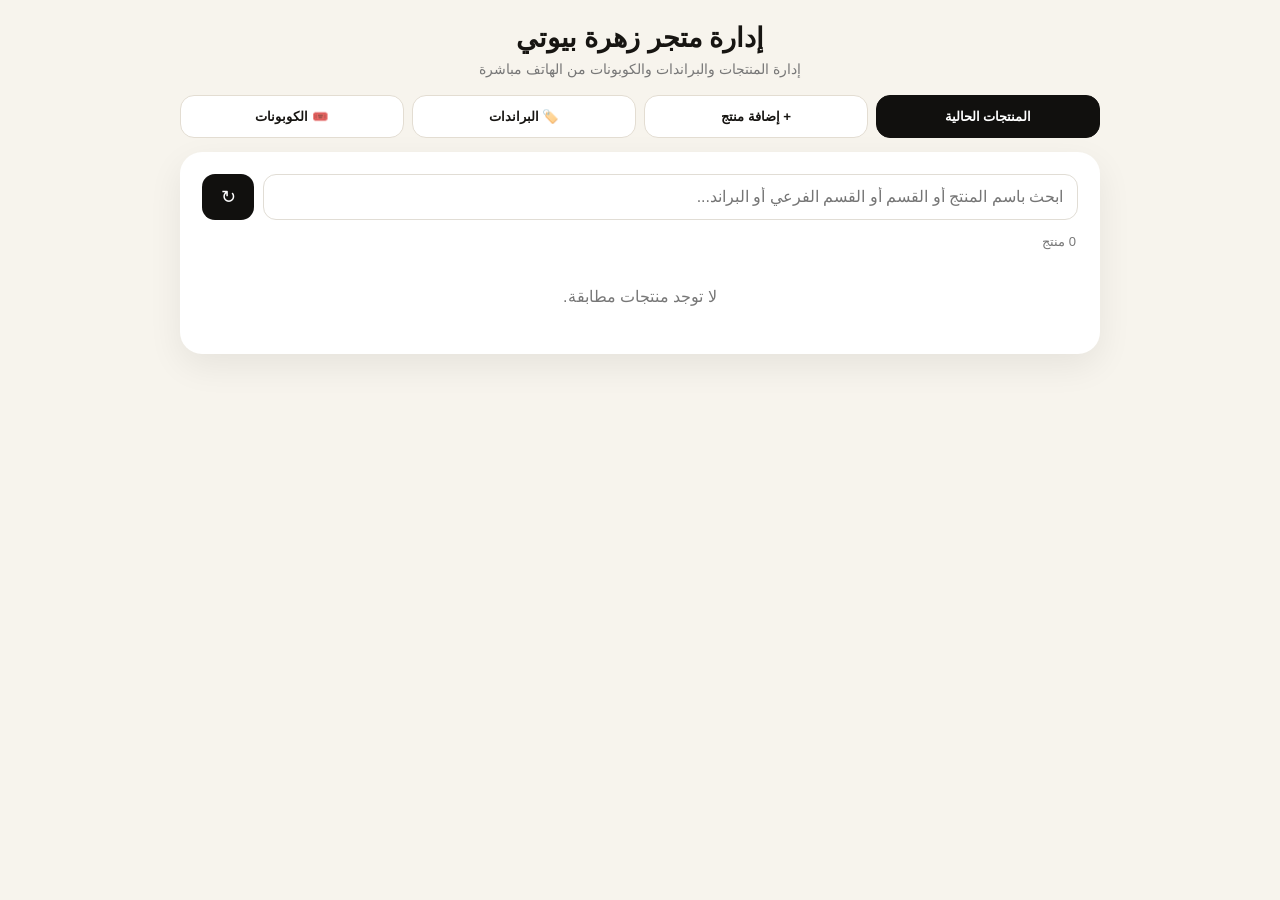
==== admin.html @ e19f9464 "Build independent Zahra Beauty storefront" ====
<!DOCTYPE html>
<html lang="ar" dir="rtl">
<head>
<meta charset="UTF-8">
<meta name="viewport" content="width=device-width, initial-scale=1, viewport-fit=cover">
<meta name="apple-mobile-web-app-capable" content="yes">
<meta name="mobile-web-app-capable" content="yes">
<meta name="apple-mobile-web-app-status-bar-style" content="default">
<meta name="apple-mobile-web-app-title" content="إدارة المتجر">
<meta name="theme-color" content="#f7f4ed">
<link rel="apple-touch-icon" sizes="180x180" href="assets/icon-180x180.png?v=10">
<title>إدارة المتجر | زهرة بيوتي</title>
<style>
*{box-sizing:border-box}html{-webkit-text-size-adjust:100%}body{margin:0;padding-top:env(safe-area-inset-top);padding-bottom:env(safe-area-inset-bottom);background:#f7f4ed;color:#171512;font-family:Tahoma,Arial,sans-serif}.container{width:min(920px,calc(100% - 24px));margin:22px auto 55px}.header{text-align:center;margin-bottom:18px}.header h1{margin:0 0 7px;font-size:27px}.header p{margin:0;color:#777;font-size:14px}.tabs{display:grid;grid-template-columns:repeat(4,1fr);gap:8px;margin-bottom:14px}.tab{border:1px solid #e3ddd2;background:#fff;color:#171512;border-radius:14px;padding:13px 8px;font-weight:700;cursor:pointer}.tab.active{background:#11100e;color:#fff;border-color:#11100e}.card{background:#fff;border-radius:22px;padding:22px;box-shadow:0 12px 35px rgba(0,0,0,.07)}.hidden{display:none!important}.field{margin-bottom:17px}label{display:block;margin-bottom:7px;font-weight:bold;font-size:14px}input,textarea{width:100%;border:1px solid #e1ddd5;background:#fff;border-radius:13px;padding:13px 14px;font-size:16px;font-family:inherit;outline:none}input:focus,textarea:focus{border-color:#b68b3d}.combo{position:relative}.combo input{padding-left:50px}.comboBtn{position:absolute;left:3px;top:3px;bottom:3px;width:44px;border:0;border-radius:10px;background:transparent;color:#171512;font-size:20px;cursor:pointer}.comboBtn.open{transform:rotate(180deg)}.comboMenu{position:absolute;z-index:100;top:calc(100% + 5px);right:0;left:0;max-height:240px;overflow:auto;background:#fff;border:1px solid #e1ddd5;border-radius:13px;box-shadow:0 12px 30px rgba(0,0,0,.14);padding:5px}.comboOption{width:100%;border:0;background:#fff;text-align:right;padding:12px;border-radius:9px;font-family:inherit;font-size:15px;cursor:pointer}.comboOption:hover{background:#f4efe7}.comboEmpty{padding:12px;color:#888;text-align:center;font-size:13px}textarea{min-height:110px;resize:vertical}.row{display:grid;grid-template-columns:1fr 1fr;gap:12px}.checks{display:grid;grid-template-columns:1fr 1fr;gap:12px;margin-bottom:18px}.checkBox{display:flex;align-items:center;gap:9px;padding:13px;border:1px solid #eee6d8;background:#faf8f4;border-radius:13px;cursor:pointer}.checkBox input{width:20px;height:20px}.preview{display:none;width:130px;height:130px;object-fit:contain;margin-top:10px;background:#f7f7f7;border-radius:14px;border:1px solid #eee}small{display:block;margin-top:6px;color:#888;line-height:1.6}.primary,.secondary,.editBtn{width:100%;border:0;border-radius:14px;padding:15px;background:#11100e;color:#fff;font-size:17px;font-weight:bold;font-family:inherit;cursor:pointer}.secondary{background:#eee9df;color:#171512;margin-top:9px}.primary:disabled{opacity:.55}.status{display:none;margin-top:16px;padding:13px;border-radius:13px;text-align:center;font-weight:bold}.status.success{display:block;background:#e7f8ed;color:#16743a}.status.error{display:block;background:#ffebeb;color:#b42318}.status.info{display:block;background:#fff4d8;color:#765500}.editTitle{display:flex;align-items:center;justify-content:space-between;gap:12px;margin-bottom:16px}.editTitle h2{font-size:19px;margin:0}.editBadge{background:#fff1c9;color:#765500;border-radius:999px;padding:6px 10px;font-size:12px;font-weight:bold}.toolbar{display:flex;gap:9px;margin-bottom:14px}.toolbar input{flex:1}.refresh{width:auto;min-width:52px;border:0;border-radius:13px;background:#11100e;color:#fff;font-size:18px;cursor:pointer}.products{display:grid;gap:10px}.productItem{display:grid;grid-template-columns:72px minmax(0,1fr) auto;gap:12px;align-items:center;border:1px solid #eee7dc;border-radius:16px;padding:10px;background:#fff}.productItem img{width:72px;height:72px;object-fit:contain;border-radius:12px;background:#f7f7f7}.productInfo{min-width:0}.productInfo h3{margin:0 0 5px;font-size:15px;white-space:nowrap;overflow:hidden;text-overflow:ellipsis}.productMeta{font-size:12px;color:#777;line-height:1.7}.editBtn{width:auto;padding:10px 14px;font-size:14px}.empty,.loader{text-align:center;color:#777;padding:26px 10px}.count{color:#777;font-size:13px;margin:4px 2px 12px}.couponFrame,.brandFrame{width:100%;height:1050px;border:0;border-radius:22px;background:#f7f4ed;display:block}.hint{padding:10px 12px;border-radius:12px;background:#fff8e8;color:#6b521f;font-size:13px;margin:-5px 0 16px}
@media(max-width:600px){.container{margin-top:14px}.card{padding:16px}.row{grid-template-columns:1fr}.header h1{font-size:22px}.productItem{grid-template-columns:62px minmax(0,1fr)}.productItem img{width:62px;height:62px}.editBtn{grid-column:1/-1;width:100%}.tabs{position:sticky;top:env(safe-area-inset-top);z-index:20;background:#f7f4ed;padding:4px 0;grid-template-columns:repeat(2,1fr)}.tab{font-size:12px;padding:11px 5px}.couponFrame,.brandFrame{height:1150px}}
</style>
</head>
<body>
<div class="container">
  <div class="header"><h1>إدارة متجر زهرة بيوتي</h1><p>إدارة المنتجات والبراندات والكوبونات من الهاتف مباشرة</p></div>
  <div class="tabs">
    <button id="tabProducts" class="tab active" type="button">المنتجات الحالية</button>
    <button id="tabForm" class="tab" type="button">+ إضافة منتج</button>
    <button id="tabBrands" class="tab" type="button">🏷️ البراندات</button>
    <button id="tabCoupons" class="tab" type="button">🎟️ الكوبونات</button>
  </div>

  <section id="productsView" class="card">
    <div class="toolbar"><input id="searchInput" type="search" placeholder="ابحث باسم المنتج أو القسم أو القسم الفرعي أو البراند..."><button id="refreshBtn" class="refresh" type="button">↻</button></div>
    <div id="productCount" class="count"></div>
    <div id="productsList" class="products"><div class="loader">جاري تحميل المنتجات...</div></div>
  </section>

  <section id="formView" class="card hidden">
    <div class="editTitle"><h2 id="formTitle">إضافة منتج جديد</h2><span id="editBadge" class="editBadge hidden">وضع التعديل</span></div>
    <form id="productForm">
      <input id="productId" type="hidden">
      <div class="field"><label>اسم المنتج *</label><input id="name" type="text" required placeholder="مثال: كريم العناية بالقدمين"></div>
      <div class="row"><div class="field"><label>السعر *</label><input id="price" type="number" min="0" required></div><div class="field"><label>السعر القديم</label><input id="old_price" type="number" min="0"></div></div>
      <div class="field"><label>الكمية المتوفرة *</label><input id="stock" type="number" min="0" required value="0"><small>اكتب 0 إذا نفذت الكمية.</small></div>

      <div class="row">
        <div class="field"><label>القسم الرئيسي *</label><div class="combo"><input id="category" type="text" required autocomplete="off" placeholder="مثال: العناية بالجسم"><button id="categoryBtn" class="comboBtn" type="button">⌄</button><div id="categoryMenu" class="comboMenu hidden"></div></div></div>
        <div class="field"><label>القسم الفرعي</label><div class="combo"><input id="sub_category" type="text" autocomplete="off" placeholder="مثال: العناية بالقدمين"><button id="sub_categoryBtn" class="comboBtn" type="button">⌄</button><div id="sub_categoryMenu" class="comboMenu hidden"></div></div></div>
      </div>
      <div class="hint">اختر القسم الرئيسي أولاً، ثم اضغط سهم القسم الفرعي لعرض الخيارات السابقة والمقترحة. ويمكنك أيضاً كتابة قسم فرعي جديد.</div>
      <div class="field"><label>البراند</label><div class="combo"><input id="brand" type="text" autocomplete="off" placeholder="ابحث في البراندات السابقة أو اكتب براند جديد"><button id="brandBtn" class="comboBtn" type="button">⌄</button><div id="brandMenu" class="comboMenu hidden"></div></div><small>اضغط السهم لعرض البراندات السابقة، أو ابدأ بالكتابة للبحث، ويمكنك كتابة اسم براند جديد مباشرة.</small></div>

      <div class="checks"><label class="checkBox"><input id="offer" type="checkbox"><span>عرض خاص</span></label><label class="checkBox"><input id="featured" type="checkbox"><span>منتج مميز</span></label></div>
      <div class="field"><label>ملاحظة الخصم</label><input id="discount_note" type="text"></div>
      <div class="field"><label>رابط الصورة الرئيسية *</label><input id="image" type="url" required placeholder="https://..."><img id="preview" class="preview" alt="معاينة الصورة"></div>
      <div class="field"><label>صور إضافية</label><textarea id="images" placeholder="ضع رابط كل صورة في سطر مستقل"></textarea></div>
      <div class="field"><label>وصف المنتج</label><textarea id="desc"></textarea></div>
      <button id="saveBtn" class="primary" type="submit">+ إضافة المنتج</button>
      <button id="cancelEditBtn" class="secondary hidden" type="button">إلغاء التعديل</button>
      <div id="status" class="status"></div>
    </form>
  </section>

  <section id="brandsView" class="hidden"><iframe id="brandFrame" class="brandFrame" title="إدارة البراندات" loading="lazy"></iframe></section>
  <section id="couponsView" class="hidden"><iframe id="couponFrame" class="couponFrame" title="إدارة الكوبونات" loading="lazy"></iframe></section>
</div>
<script src="config.js"></script>
<script>
const SCRIPT_URL="https://script.google.com/macros/s/ZAHRA_API_NOT_CONFIGURED/exec";
const CSV_URL=(window.STORE_CONFIG&&window.STORE_CONFIG.sheetCsvUrl)||"";
const $=id=>document.getElementById(id);
const form=$("productForm"),saveBtn=$("saveBtn"),statusBox=$("status"),imageInput=$("image"),preview=$("preview"),productsList=$("productsList"),searchInput=$("searchInput"),productCount=$("productCount");
let products=[],editingId="",categoryOptions=[],subCategoryOptions=[],brandOptions=[],savedBrandNames=[];
const DEFAULT_CATEGORIES=["العناية بالبشرة","العناية بالجسم","غسولات","فرش مكياج","مكياج","عطور","لوشن جسم","العناية بالشعر"];
const DEFAULT_BRANDS=["SKIN1004","Bioderma","Eucerin","CeraVe","The Ordinary"];
const DEFAULT_SUBCATEGORIES={
  "العناية بالبشرة":["غسول الوجه","مرطب","سيروم","واقي شمس","تونر","مقشر","العناية بالشفاه","العناية بمنطقة العين"],
  "العناية بالجسم":["العناية بالقدمين","العناية باليدين","ترطيب الجسم","مقشرات الجسم","مزيلات العرق"],
  "العناية بالشعر":["شامبو","بلسم","ماسكات الشعر","زيوت وسيرومات الشعر"],
  "مكياج":["مكياج الوجه","مكياج العيون","مكياج الشفاه","الحواجب"],
  "عطور":["عطور نسائية","عطور رجالية","عطور للجنسين"],
  "غسولات":["غسول الوجه","غسول الجسم"],
  "لوشن جسم":["لوشن الجسم"],
  "فرش مكياج":["فرش الوجه","فرش العيون","أطقم فرش"]
};
const SUBCATEGORY_CACHE_KEY="alameer_admin_subcategories_v1";
let savedSubcategories={};
try{savedSubcategories=JSON.parse(localStorage.getItem(SUBCATEGORY_CACHE_KEY)||"{}")||{}}catch(_){savedSubcategories={}}

function parseCSV(text){const rows=[];let row=[],cell="",quoted=false;for(let i=0;i<text.length;i++){const c=text[i],n=text[i+1];if(c==='"'&&quoted&&n==='"'){cell+='"';i++;continue}if(c==='"'){quoted=!quoted;continue}if(c===','&&!quoted){row.push(cell);cell="";continue}if((c==='\n'||c==='\r')&&!quoted){if(c==='\r'&&n==='\n')i++;row.push(cell);cell="";if(row.some(v=>v!==""))rows.push(row);row=[];continue}cell+=c}row.push(cell);if(row.some(v=>v!==""))rows.push(row);if(!rows.length)return[];const headers=rows.shift().map(h=>h.trim().toLowerCase());return rows.map(r=>Object.fromEntries(headers.map((h,i)=>[h,(r[i]??"").trim()]))) }
function truthy(v){return /^(1|true|yes|نعم|عرض خاص|active)$/i.test(String(v||"").trim())}
function esc(v){return String(v??"").replace(/[&<>"']/g,m=>({"&":"&amp;","<":"&lt;",">":"&gt;",'"':"&quot;","'":"&#39;"}[m]))}
function normalizeImages(v){return String(v||"").split(/\s*[|;,\n]\s*/).map(x=>x.trim()).filter(Boolean)}
function uniqueSorted(values){return [...new Set(values.map(v=>String(v||"").trim()).filter(Boolean))].sort((a,b)=>a.localeCompare(b,"ar"))}
function money(v){const n=Number(String(v||"").replace(/,/g,""));return Number.isFinite(n)?new Intl.NumberFormat("ar-IQ").format(n)+" د.ع":String(v||"")}
function sleep(ms){return new Promise(resolve=>setTimeout(resolve,ms))}

function allDefaultSubcategories(){return Object.values(DEFAULT_SUBCATEGORIES).flat()}
function rememberSubcategory(category,sub){category=String(category||"").trim();sub=String(sub||"").trim();if(!category||!sub)return;const list=uniqueSorted([...(savedSubcategories[category]||[]),sub]);savedSubcategories[category]=list;try{localStorage.setItem(SUBCATEGORY_CACHE_KEY,JSON.stringify(savedSubcategories))}catch(_){}}
function getSubOptions(){const cat=$("category").value.trim();const fromProducts=products.filter(p=>!cat||p.category===cat).map(p=>p.sub_category);const fromDefaults=cat?(DEFAULT_SUBCATEGORIES[cat]||[]):allDefaultSubcategories();const fromSaved=cat?(savedSubcategories[cat]||[]):Object.values(savedSubcategories).flat();return uniqueSorted([...fromDefaults,...fromSaved,...fromProducts])}
function updateSuggestions(){categoryOptions=uniqueSorted([...DEFAULT_CATEGORIES,...Object.keys(savedSubcategories),...products.map(p=>p.category)]);brandOptions=uniqueSorted([...DEFAULT_BRANDS,...savedBrandNames,...products.map(p=>p.brand)]);subCategoryOptions=getSubOptions();renderCombo("category",categoryOptions);renderCombo("sub_category",subCategoryOptions);renderCombo("brand",brandOptions)}
function optionsFor(id){return id==="category"?categoryOptions:id==="sub_category"?getSubOptions():brandOptions}
function renderCombo(id,options,filter=""){const menu=$(id+"Menu"),q=filter.trim().toLowerCase(),list=options.filter(v=>!q||v.toLowerCase().includes(q));menu.innerHTML=list.length?list.map(v=>`<button type="button" class="comboOption" data-value="${esc(v)}">${esc(v)}</button>`).join(""):'<div class="comboEmpty">لا توجد نتائج — يمكنك كتابة اسم جديد</div>'}
function toggleCombo(id,force){const menu=$(id+"Menu"),btn=$(id+"Btn"),willOpen=force===undefined?menu.classList.contains("hidden"):force;["category","sub_category","brand"].forEach(x=>{if(x!==id){$(x+"Menu").classList.add("hidden");$(x+"Btn").classList.remove("open")}});menu.classList.toggle("hidden",!willOpen);btn.classList.toggle("open",willOpen);if(willOpen)renderCombo(id,optionsFor(id),$(id).value)}
["category","sub_category","brand"].forEach(id=>{$(id+"Btn").addEventListener("click",()=>toggleCombo(id));$(id).addEventListener("input",()=>{if(id==="category"){subCategoryOptions=getSubOptions();renderCombo("sub_category",subCategoryOptions)}renderCombo(id,optionsFor(id),$(id).value);toggleCombo(id,true)});$(id+"Menu").addEventListener("click",e=>{const o=e.target.closest("[data-value]");if(o){$(id).value=o.dataset.value;toggleCombo(id,false);if(id==="category"){subCategoryOptions=getSubOptions();renderCombo("sub_category",subCategoryOptions)}}})});
document.addEventListener("click",e=>{if(!e.target.closest(".combo")){["category","sub_category","brand"].forEach(id=>toggleCombo(id,false))}});

function showView(which){const views={products:$("productsView"),form:$("formView"),brands:$("brandsView"),coupons:$("couponsView")};Object.entries(views).forEach(([k,v])=>v.classList.toggle("hidden",k!==which));$("tabProducts").classList.toggle("active",which==="products");$("tabForm").classList.toggle("active",which==="form");$("tabBrands").classList.toggle("active",which==="brands");$("tabCoupons").classList.toggle("active",which==="coupons");if(which==="brands"&&!$("brandFrame").src)$("brandFrame").src="brands-admin.html?embedded=1";if(which==="coupons"&&!$("couponFrame").src)$("couponFrame").src="coupons-admin.html?embedded=1"}
function setStatus(msg,type="info"){statusBox.textContent=msg;statusBox.className="status "+type}
function clearStatus(){statusBox.className="status";statusBox.style.display="none"}
async function fetchProductsData(){const res=await fetch(CSV_URL+(CSV_URL.includes("?")?"&":"?")+"t="+Date.now(),{cache:"no-store"});if(!res.ok)throw new Error("HTTP "+res.status);return parseCSV(await res.text()).filter(p=>p.id||p.name)}
async function loadSavedBrands(){try{const res=await fetch(SCRIPT_URL+"?action=brands&t="+Date.now(),{cache:"no-store"});if(!res.ok)return;const data=await res.json();savedBrandNames=Array.isArray(data.brands)?data.brands.map(b=>String(b.name||"").trim()).filter(Boolean):[];updateSuggestions()}catch(e){console.warn("Brands list unavailable",e)}}
async function loadProducts(){productsList.innerHTML='<div class="loader">جاري تحميل المنتجات...</div>';productCount.textContent="";try{products=await fetchProductsData();products.forEach(p=>rememberSubcategory(p.category,p.sub_category));updateSuggestions();renderProducts()}catch(e){console.error(e);updateSuggestions();productsList.innerHTML='<div class="empty">تعذر تحميل المنتجات. تحقق من الإنترنت ثم اضغط تحديث.</div>'}}
async function refreshProductsSilently(){try{products=await fetchProductsData();products.forEach(p=>rememberSubcategory(p.category,p.sub_category));updateSuggestions();renderProducts();return true}catch(e){console.error(e);return false}}
function renderProducts(){const q=searchInput.value.trim().toLowerCase(),list=products.filter(p=>!q||[p.name,p.category,p.sub_category,p.brand,p.id].some(v=>String(v||"").toLowerCase().includes(q)));productCount.textContent=`${list.length} منتج${q?" من أصل "+products.length:""}`;if(!list.length){productsList.innerHTML='<div class="empty">لا توجد منتجات مطابقة.</div>';return}productsList.innerHTML=list.map(p=>`<div class="productItem"><img src="${esc(p.image||"assets/logo.png")}" alt="" onerror="this.src='assets/logo.png'"><div class="productInfo"><h3>${esc(p.name||"بدون اسم")}</h3><div class="productMeta">${esc([p.category,p.sub_category,p.brand].filter(Boolean).join(" • ")||"بدون قسم")}<br>${money(p.price)}${p.stock!==undefined&&p.stock!==""?" • الكمية: "+esc(p.stock):""}</div></div><button class="editBtn" type="button" data-index="${products.indexOf(p)}">تعديل</button></div>`).join("")}
function resetFormMode(){editingId="";form.reset();$("productId").value="";$("stock").value="0";$("formTitle").textContent="إضافة منتج جديد";$("editBadge").classList.add("hidden");$("cancelEditBtn").classList.add("hidden");saveBtn.textContent="+ إضافة المنتج";preview.src="";preview.style.display="none";clearStatus();updateSuggestions()}
function editProduct(p){editingId=String(p.id||"").trim();if(!editingId){alert("هذا المنتج لا يحتوي على ID، لذلك لا يمكن تعديله بأمان.");return}$("productId").value=editingId;$("name").value=p.name||"";$("price").value=p.price||"";$("old_price").value=p.old_price||"";$("stock").value=p.stock===""||p.stock==null?0:p.stock;$("category").value=p.category||"";$("sub_category").value=p.sub_category||"";$("brand").value=p.brand||"";$("offer").checked=truthy(p.offer)||Number(p.old_price)>Number(p.price);$("featured").checked=truthy(p.featured);$("discount_note").value=p.discount_note||"";$("image").value=p.image||"";$("images").value=normalizeImages(p.images).join("\n");$("desc").value=p.desc||"";if(p.image){preview.src=p.image;preview.style.display="block"}else preview.style.display="none";$("formTitle").textContent="تعديل المنتج";$("editBadge").classList.remove("hidden");$("cancelEditBtn").classList.remove("hidden");saveBtn.textContent="حفظ التعديلات";clearStatus();updateSuggestions();showView("form");window.scrollTo({top:0,behavior:"smooth"})}

function optimisticUpdateProduct(id,values){const i=products.findIndex(p=>String(p.id||"").trim()===String(id||"").trim());if(i<0)return;products[i]={...products[i],...values};updateSuggestions();renderProducts()}
async function verifyEditedProduct(id,expected){const delays=[900,1600,2800,4500];for(const delay of delays){await sleep(delay);try{const fresh=await fetchProductsData();const saved=fresh.find(p=>String(p.id||"").trim()===String(id||"").trim());if(saved&&String(saved.price||"").trim()===String(expected.price||"").trim()&&String(saved.old_price||"").trim()===String(expected.old_price||"").trim()){products=fresh;products.forEach(p=>rememberSubcategory(p.category,p.sub_category));updateSuggestions();renderProducts();productCount.textContent=`✅ تم تأكيد حفظ التعديل — ${products.length} منتج`;setTimeout(renderProducts,2200);return true}}catch(e){console.warn("Save verification retry",e)}}await refreshProductsSilently();productCount.textContent="⚠️ تم إرسال التعديل، لكن تعذر تأكيده الآن. اضغط ↻ للتحديث.";return false}

imageInput.addEventListener("input",function(){const url=this.value.trim();if(url){preview.src=url;preview.style.display="block"}else{preview.src="";preview.style.display="none"}});
preview.addEventListener("error",function(){this.style.display="none"});
$("tabProducts").addEventListener("click",()=>showView("products"));
$("tabForm").addEventListener("click",()=>{resetFormMode();showView("form")});
$("tabBrands").addEventListener("click",()=>{showView("brands");loadSavedBrands()});
$("tabCoupons").addEventListener("click",()=>showView("coupons"));
$("cancelEditBtn").addEventListener("click",()=>{resetFormMode();showView("products")});
$("refreshBtn").addEventListener("click",()=>{loadProducts();loadSavedBrands()});
searchInput.addEventListener("input",renderProducts);
productsList.addEventListener("click",e=>{const b=e.target.closest("[data-index]");if(b)editProduct(products[Number(b.dataset.index)])});

form.addEventListener("submit",async e=>{e.preventDefault();const isEdit=Boolean(editingId),submittedId=editingId;saveBtn.disabled=true;saveBtn.textContent=isEdit?"جاري حفظ التعديلات...":"جاري إضافة المنتج...";clearStatus();const categoryValue=$("category").value.trim(),subCategoryValue=$("sub_category").value.trim();rememberSubcategory(categoryValue,subCategoryValue);const values={name:$("name").value.trim(),price:$("price").value,old_price:$("old_price").value,stock:$("stock").value,offer:$("offer").checked?"نعم":"",discount_note:$("discount_note").value.trim(),image:imageInput.value.trim(),images:normalizeImages($("images").value).join("|"),category:categoryValue,sub_category:subCategoryValue,brand:$("brand").value.trim(),featured:$("featured").checked?"نعم":"",desc:$("desc").value.trim()};const data=new URLSearchParams();data.append("action",isEdit?"update":"add");if(isEdit)data.append("id",submittedId);Object.entries(values).forEach(([k,v])=>data.append(k,v));try{await fetch(SCRIPT_URL,{method:"POST",body:data,mode:"no-cors"});if(isEdit)optimisticUpdateProduct(submittedId,values);resetFormMode();showView("products");if(isEdit){productCount.textContent="⏳ تم إرسال التعديل، جاري تأكيده من Google Sheets...";verifyEditedProduct(submittedId,values)}else{productCount.textContent="✅ تم إرسال المنتج الجديد، جاري تحديث القائمة...";setTimeout(()=>{refreshProductsSilently();loadSavedBrands()},1200)}}catch(err){console.error(err);setStatus("❌ تعذر الحفظ، حاول مرة أخرى.","error")}saveBtn.disabled=false;saveBtn.textContent=editingId?"حفظ التعديلات":"+ إضافة المنتج"});

updateSuggestions();
loadProducts();
loadSavedBrands();
</script>
</body>
</html>
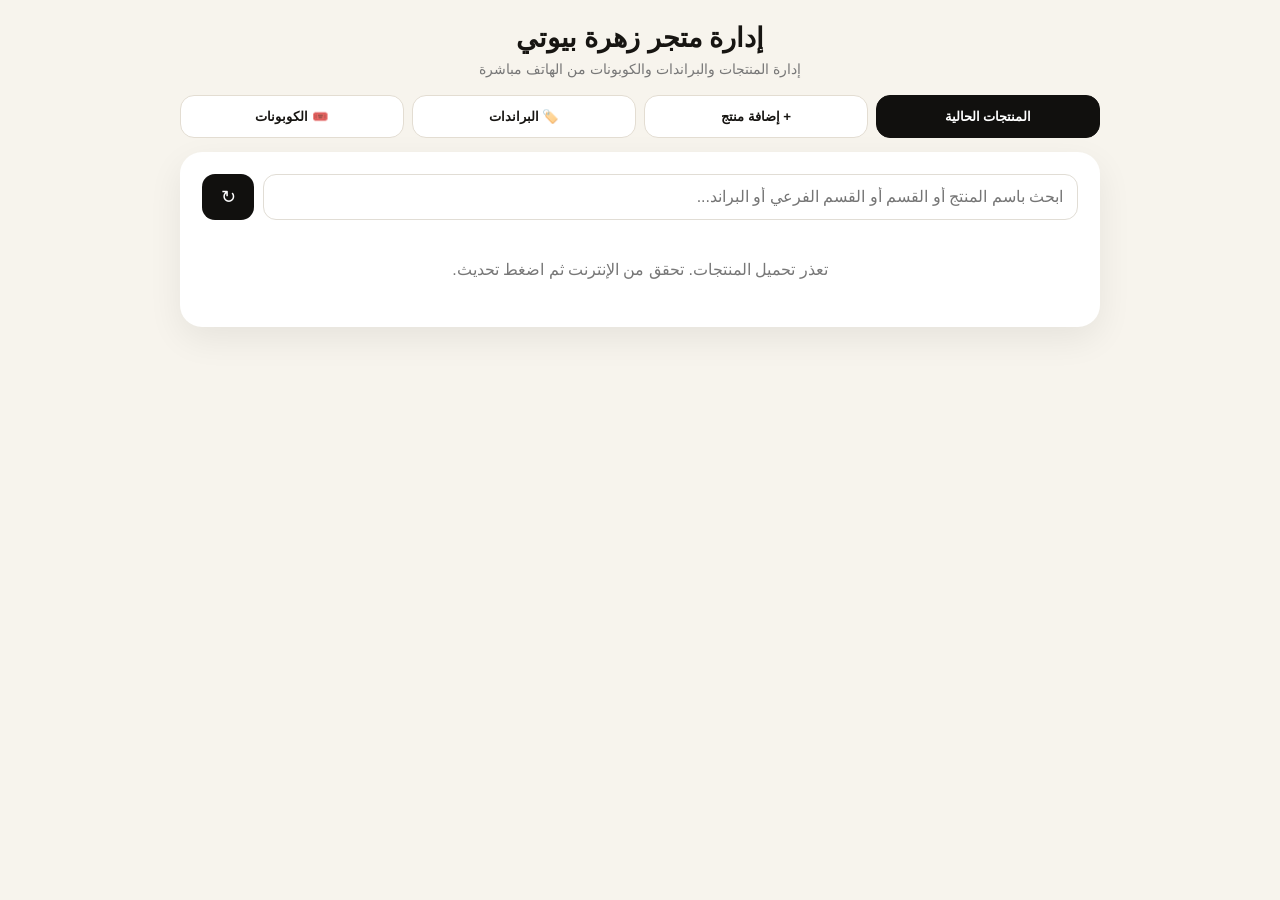
==== commit 3cb4a9ae: "Connect admin.html to Zahra Beauty API" ====
--- a/admin.html
+++ b/admin.html
@@ -62,7 +62,7 @@
 </div>
 <script src="config.js"></script>
 <script>
-const SCRIPT_URL="https://script.google.com/macros/s/ZAHRA_API_NOT_CONFIGURED/exec";
+const SCRIPT_URL="https://script.google.com/macros/s/AKfycbzAnGmxXNDdEmh2OeYIF5qX73rRxXFNE3_75WG9IEYD8hlj4cWdbkVla-uTuIUqcYS1/exec";
 const CSV_URL=(window.STORE_CONFIG&&window.STORE_CONFIG.sheetCsvUrl)||"";
 const $=id=>document.getElementById(id);
 const form=$("productForm"),saveBtn=$("saveBtn"),statusBox=$("status"),imageInput=$("image"),preview=$("preview"),productsList=$("productsList"),searchInput=$("searchInput"),productCount=$("productCount");
@@ -108,7 +108,7 @@
 async function loadSavedBrands(){try{const res=await fetch(SCRIPT_URL+"?action=brands&t="+Date.now(),{cache:"no-store"});if(!res.ok)return;const data=await res.json();savedBrandNames=Array.isArray(data.brands)?data.brands.map(b=>String(b.name||"").trim()).filter(Boolean):[];updateSuggestions()}catch(e){console.warn("Brands list unavailable",e)}}
 async function loadProducts(){productsList.innerHTML='<div class="loader">جاري تحميل المنتجات...</div>';productCount.textContent="";try{products=await fetchProductsData();products.forEach(p=>rememberSubcategory(p.category,p.sub_category));updateSuggestions();renderProducts()}catch(e){console.error(e);updateSuggestions();productsList.innerHTML='<div class="empty">تعذر تحميل المنتجات. تحقق من الإنترنت ثم اضغط تحديث.</div>'}}
 async function refreshProductsSilently(){try{products=await fetchProductsData();products.forEach(p=>rememberSubcategory(p.category,p.sub_category));updateSuggestions();renderProducts();return true}catch(e){console.error(e);return false}}
-function renderProducts(){const q=searchInput.value.trim().toLowerCase(),list=products.filter(p=>!q||[p.name,p.category,p.sub_category,p.brand,p.id].some(v=>String(v||"").toLowerCase().includes(q)));productCount.textContent=`${list.length} منتج${q?" من أصل "+products.length:""}`;if(!list.length){productsList.innerHTML='<div class="empty">لا توجد منتجات مطابقة.</div>';return}productsList.innerHTML=list.map(p=>`<div class="productItem"><img src="${esc(p.image||"assets/logo.png")}" alt="" onerror="this.src='assets/logo.png'"><div class="productInfo"><h3>${esc(p.name||"بدون اسم")}</h3><div class="productMeta">${esc([p.category,p.sub_category,p.brand].filter(Boolean).join(" • ")||"بدون قسم")}<br>${money(p.price)}${p.stock!==undefined&&p.stock!==""?" • الكمية: "+esc(p.stock):""}</div></div><button class="editBtn" type="button" data-index="${products.indexOf(p)}">تعديل</button></div>`).join("")}
+function renderProducts(){const q=searchInput.value.trim().toLowerCase(),list=products.filter(p=>!q||[p.name,p.category,p.sub_category,p.brand,p.id].some(v=>String(v||"").toLowerCase().includes(q)));productCount.textContent=`${list.length} منتج${q?" من أصل "+products.length:""}`;if(!list.length){productsList.innerHTML='<div class="empty">لا توجد منتجات مطابقة.</div>';return}productsList.innerHTML=list.map(p=>`<div class="productItem"><img src="${esc(p.image||"logo.svg")}" alt="" onerror="this.src='logo.svg'"><div class="productInfo"><h3>${esc(p.name||"بدون اسم")}</h3><div class="productMeta">${esc([p.category,p.sub_category,p.brand].filter(Boolean).join(" • ")||"بدون قسم")}<br>${money(p.price)}${p.stock!==undefined&&p.stock!==""?" • الكمية: "+esc(p.stock):""}</div></div><button class="editBtn" type="button" data-index="${products.indexOf(p)}">تعديل</button></div>`).join("")}
 function resetFormMode(){editingId="";form.reset();$("productId").value="";$("stock").value="0";$("formTitle").textContent="إضافة منتج جديد";$("editBadge").classList.add("hidden");$("cancelEditBtn").classList.add("hidden");saveBtn.textContent="+ إضافة المنتج";preview.src="";preview.style.display="none";clearStatus();updateSuggestions()}
 function editProduct(p){editingId=String(p.id||"").trim();if(!editingId){alert("هذا المنتج لا يحتوي على ID، لذلك لا يمكن تعديله بأمان.");return}$("productId").value=editingId;$("name").value=p.name||"";$("price").value=p.price||"";$("old_price").value=p.old_price||"";$("stock").value=p.stock===""||p.stock==null?0:p.stock;$("category").value=p.category||"";$("sub_category").value=p.sub_category||"";$("brand").value=p.brand||"";$("offer").checked=truthy(p.offer)||Number(p.old_price)>Number(p.price);$("featured").checked=truthy(p.featured);$("discount_note").value=p.discount_note||"";$("image").value=p.image||"";$("images").value=normalizeImages(p.images).join("\n");$("desc").value=p.desc||"";if(p.image){preview.src=p.image;preview.style.display="block"}else preview.style.display="none";$("formTitle").textContent="تعديل المنتج";$("editBadge").classList.remove("hidden");$("cancelEditBtn").classList.remove("hidden");saveBtn.textContent="حفظ التعديلات";clearStatus();updateSuggestions();showView("form");window.scrollTo({top:0,behavior:"smooth"})}
 
